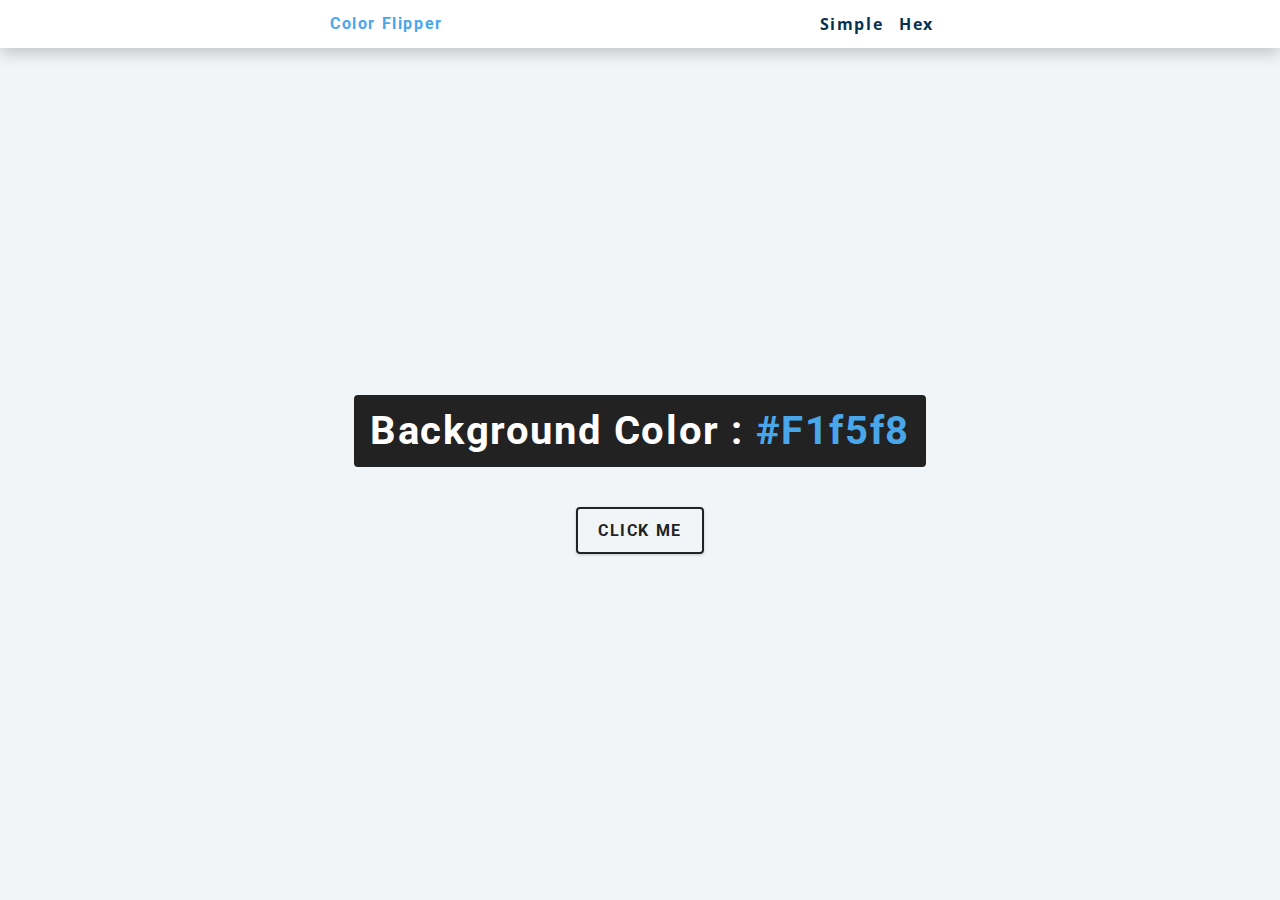
==== index.html @ 4486e7f3 "New upload" ====
<!DOCTYPE html>
<html lang="en">
  <head>
    <meta charset="UTF-8" />
    <meta http-equiv="X-UA-Compatible" content="IE=edge" />
    <meta name="viewport" content="width=device-width, initial-scale=1.0" />

    <link rel="stylesheet" href="./style.css">
    <title>Document</title>
  </head>
  <body>
    <nav>
      <div class="nav-center">
        <h4>Color flipper</h4>

        <ul class="nav-links">
          <li>
            <a href="index.html">Simple</a>
          </li>
          <li>
            <a href="index.html">Hex</a>
          </li>
        </ul>
      </div>
    </nav>

    <main>
<div class="container">
<h2>background color : <span class="color">
    #f1f5f8
</span></h2>

<button class="btn btn-hero" id="btn">Click me</button>
</div>

    </main>

    <script src="./script.js"></script>
  </body>
</html>
---- style.css ----
/*
=============== 
Fonts
===============
*/
@import url("https://fonts.googleapis.com/css?family=Open+Sans|Roboto:400,700&display=swap");

/*
=============== 
Variables
===============
*/

:root {
  /* dark shades of primary color*/
  --clr-primary-1: hsl(205, 86%, 17%);
  --clr-primary-2: hsl(205, 77%, 27%);
  --clr-primary-3: hsl(205, 72%, 37%);
  --clr-primary-4: hsl(205, 63%, 48%);
  /* primary/main color */
  --clr-primary-5: hsl(205, 78%, 60%);
  /* lighter shades of primary color */
  --clr-primary-6: hsl(205, 89%, 70%);
  --clr-primary-7: hsl(205, 90%, 76%);
  --clr-primary-8: hsl(205, 86%, 81%);
  --clr-primary-9: hsl(205, 90%, 88%);
  --clr-primary-10: hsl(205, 100%, 96%);
  /* darkest grey - used for headings */
  --clr-grey-1: hsl(209, 61%, 16%);
  --clr-grey-2: hsl(211, 39%, 23%);
  --clr-grey-3: hsl(209, 34%, 30%);
  --clr-grey-4: hsl(209, 28%, 39%);
  /* grey used for paragraphs */
  --clr-grey-5: hsl(210, 22%, 49%);
  --clr-grey-6: hsl(209, 23%, 60%);
  --clr-grey-7: hsl(211, 27%, 70%);
  --clr-grey-8: hsl(210, 31%, 80%);
  --clr-grey-9: hsl(212, 33%, 89%);
  --clr-grey-10: hsl(210, 36%, 96%);
  --clr-white: #fff;
  --clr-red-dark: hsl(360, 67%, 44%);
  --clr-red-light: hsl(360, 71%, 66%);
  --clr-green-dark: hsl(125, 67%, 44%);
  --clr-green-light: hsl(125, 71%, 66%);
  --clr-black: #222;
  --ff-primary: "Roboto", sans-serif;
  --ff-secondary: "Open Sans", sans-serif;
  --transition: all 0.3s linear;
  --spacing: 0.1rem;
  --radius: 0.25rem;
  --light-shadow: 0 5px 15px rgba(0, 0, 0, 0.1);
  --dark-shadow: 0 5px 15px rgba(0, 0, 0, 0.2);
  --max-width: 1170px;
  --fixed-width: 620px;
}
/*
=============== 
Global Styles
===============
*/

*,
::after,
::before {
  margin: 0;
  padding: 0;
  box-sizing: border-box;
}
body {
  font-family: var(--ff-secondary);
  background: var(--clr-grey-10);
  color: var(--clr-grey-1);
  line-height: 1.5;
  font-size: 0.875rem;
}
ul {
  list-style-type: none;
}
a {
  text-decoration: none;
}
h1,
h2,
h3,
h4 {
  letter-spacing: var(--spacing);
  text-transform: capitalize;
  line-height: 1.25;
  margin-bottom: 0.75rem;
  font-family: var(--ff-primary);
 }
h1 {
  font-size: 3rem;
}
h2 {
  font-size: 2rem;
}
h3 {
  font-size: 1.25rem;
}
h4 {
  font-size: 0.875rem;
}
p {
  margin-bottom: 1.25rem;
  color: var(--clr-grey-5);
}
@media screen and (min-width: 800px) {
  h1 {
    font-size: 4rem;
  }
  h2 {
    font-size: 2.5rem;
  }
  h3 {
    font-size: 1.75rem;
  }
  h4 {
    font-size: 1rem;
  }
  body {
    font-size: 1rem;
  }
  h1,
  h2,
  h3,
  h4 {
    line-height: 1;
  }
}
/*  global classes */

/* section */
.section {
  padding: 5rem 0;
}

.section-center {
  width: 90vw;
  margin: 0 auto;
  max-width: 1170px;
}
@media screen and (min-width: 992px) {
  .section-center {
    width: 95vw;
  }
}
main {
  min-height: 100vh;
  display: grid;
  place-items: center;
}

/*
=============== 
Nav
===============
*/
nav {
  background: var(--clr-white);
  height: 3rem;
  display: grid;
  align-items: center;
  box-shadow: var(--dark-shadow);
}
.nav-center {
  width: 90vw;
  max-width: var(--fixed-width);
  margin: 0 auto;
  display: flex;
  align-items: center;
  justify-content: space-between;
}
.nav-center h4 {
  margin-bottom: 0;
  color: var(--clr-primary-5);
}
.nav-links {
  display: flex;
}
nav a {
  text-transform: capitalize;
  font-weight: 700;
  font-size: 1rem;
  color: var(--clr-primary-1);
  letter-spacing: var(--spacing);
  margin-right: 1rem;
}
nav a:hover {
  color: var(--clr-primary-5);
}
/*
=============== 
Container
===============
*/
main {
  min-height: calc(100vh - 3rem);
  display: grid;
  place-items: center;
}
.container {
  text-align: center;
}
.container h2 {
  background: var(--clr-black);
  color: var(--clr-white);
  padding: 1rem;
  border-radius: var(--radius);
  margin-bottom: 2.5rem;
}
.color {
  color: var(--clr-primary-5);
}
.btn-hero {
  font-family: var(--ff-primary);
  text-transform: uppercase;
  background: transparent;
  color: var(--clr-black);
  letter-spacing: var(--spacing);
  display: inline-block;
  font-weight: 700;
  transition: var(--transition);
  border: 2px solid var(--clr-black);
  cursor: pointer;
  box-shadow: 0 1px 3px rgba(0, 0, 0, 0.2);
  border-radius: var(--radius);
  font-size: 1rem;
  padding: 0.75rem 1.25rem;
}
.btn-hero:hover {
  color: var(--clr-white);
  background: var(--clr-black);
}
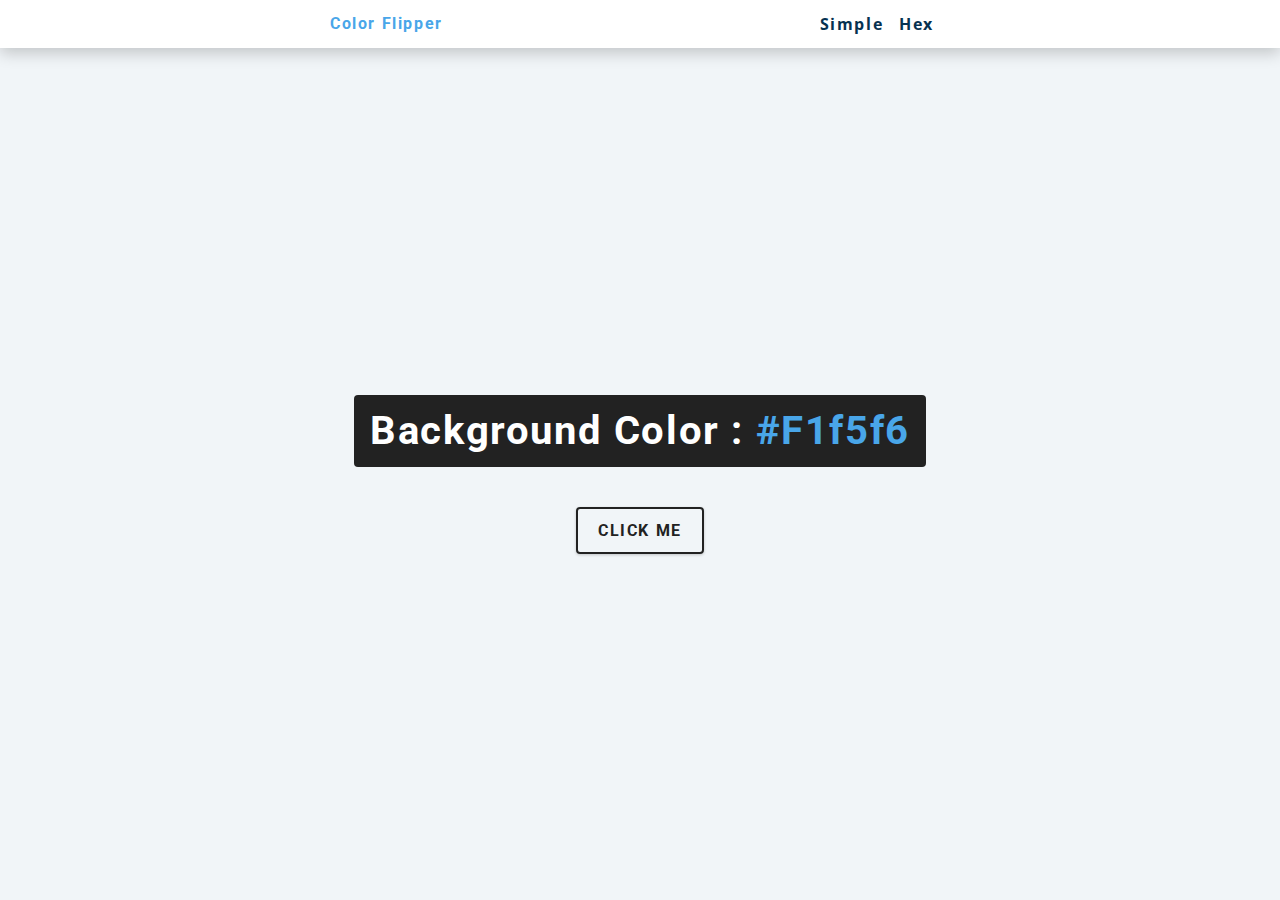
==== commit f5e9874f: "upload" ====
--- a/index.html
+++ b/index.html
@@ -27,7 +27,7 @@
     <main>
 <div class="container">
 <h2>background color : <span class="color">
-    #f1f5f8
+    #f1f5f6
 </span></h2>
 
 <button class="btn btn-hero" id="btn">Click me</button>
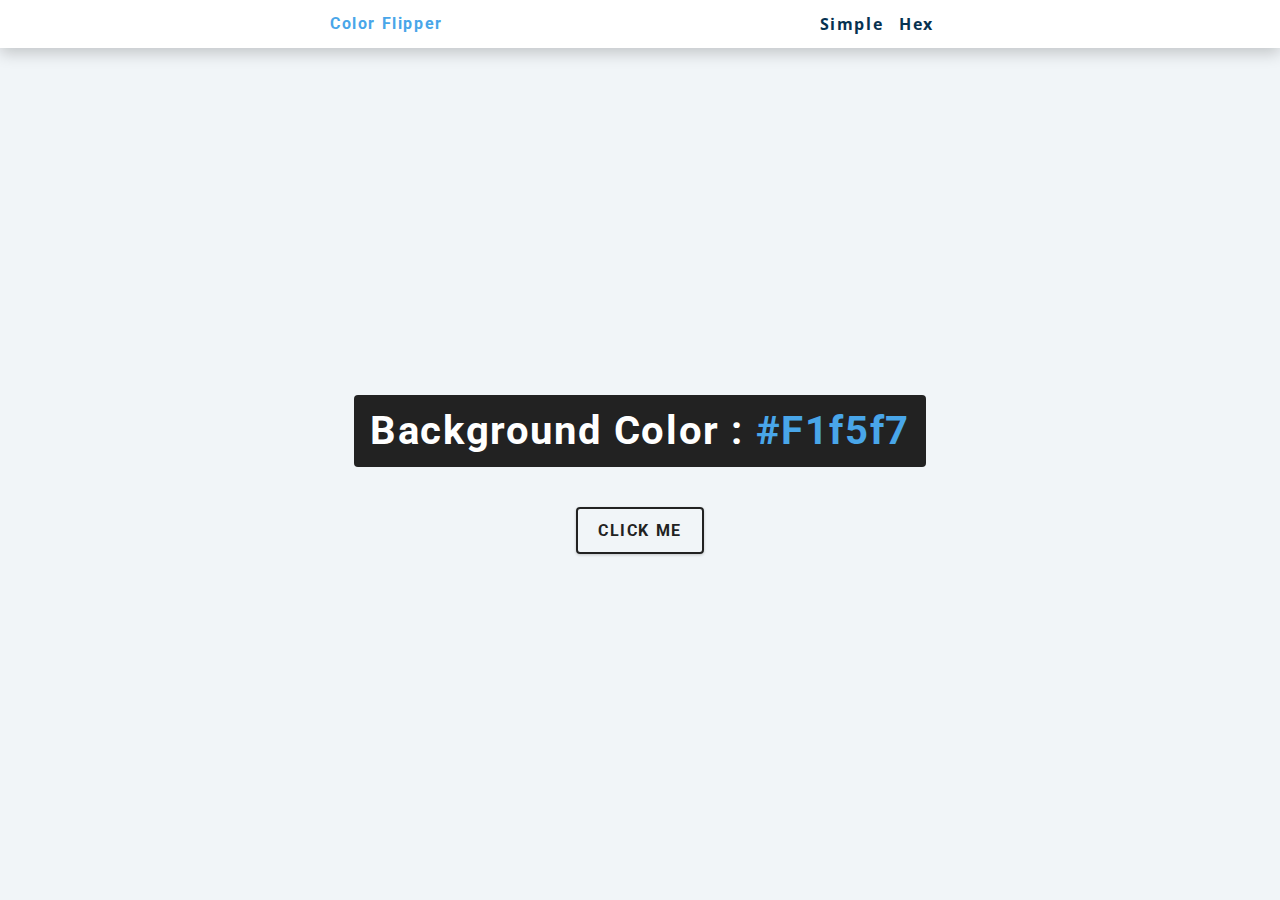
==== commit 11e43930: "Reviews" ====
--- a/index.html
+++ b/index.html
@@ -24,10 +24,12 @@
       </div>
     </nav>
 
+  
+    
     <main>
 <div class="container">
 <h2>background color : <span class="color">
-    #f1f5f6
+    #f1f5f7
 </span></h2>
 
 <button class="btn btn-hero" id="btn">Click me</button>
